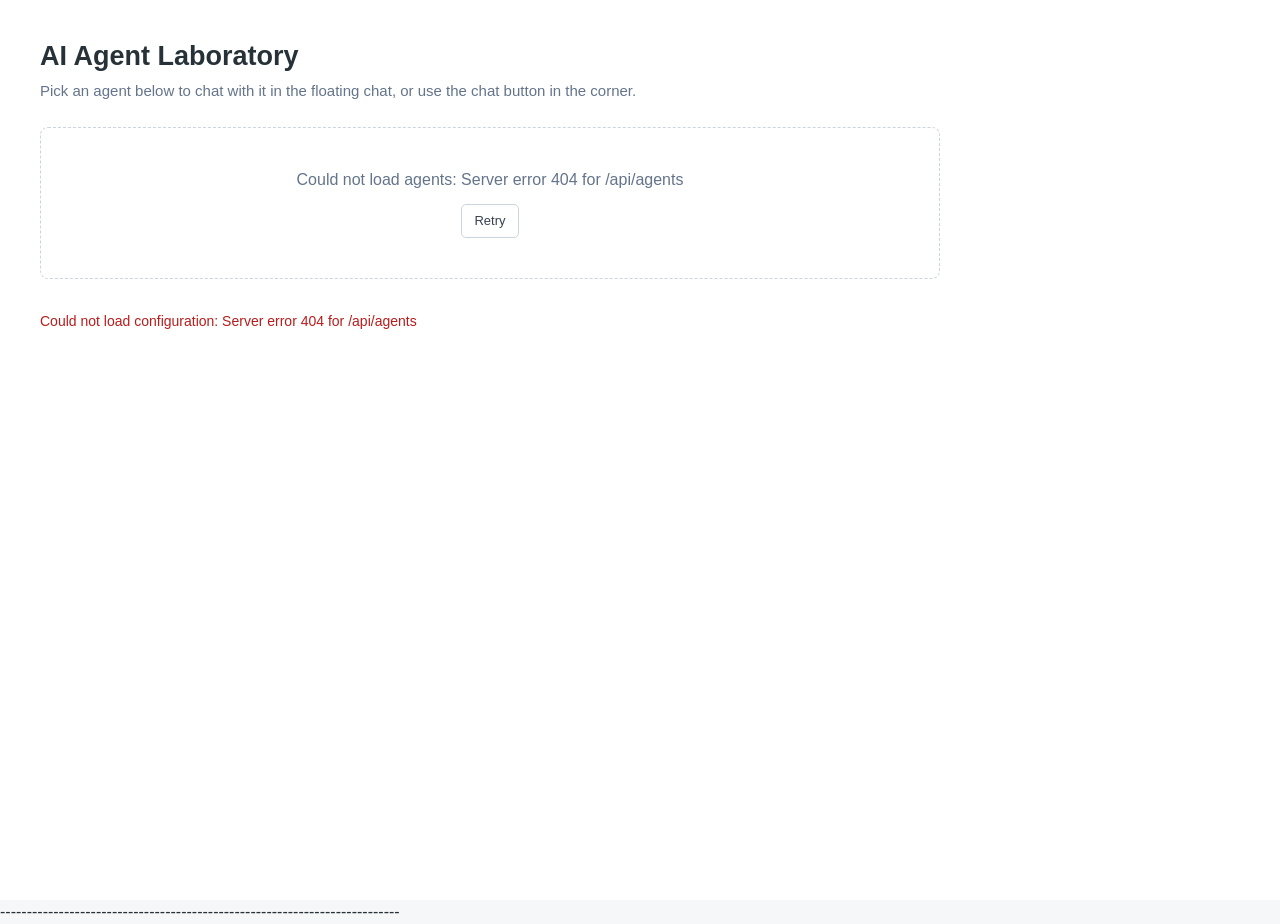
==== static/index.html @ ee567584 "Initial commit" ====
<!DOCTYPE html>
<html lang="en">

<head>
    <meta charset="UTF-8">
    <meta name="viewport" content="width=device-width, initial-scale=1.0">
    <title>AI Agent Lab</title>

    <!-- ONE stylesheet - every style (base/layout/components/readout/
         agent cards + the pop-out chat engine) lives in styles.css.
         The chat window itself is created at runtime by
         js/classes/chat-window.js (SECTION 8 of the stylesheet), so no
         chat markup is needed here. -->
    <link rel="stylesheet" href="/static/css/styles.css">
</head>

<body>

<div class="app-shell">

    <!-- The whole app is one scrolling column. JS fills these areas:
           #agent-cards     -> AI agent cards
           #config-section  -> config panel (defaults + chat save path) -->
    <main class="main">

        <section class="page">

            <header class="page-header" id="page-header">
                <h1>AI Agent Laboratory</h1>
                <p>Pick an agent below to chat with it in the floating chat, or use the chat button in the corner.</p>
            </header>

            <!-- AI Agent cards: filled by js/ui/agents.js -->
            <div class="card-grid" id="agent-cards"></div>
            <div id="agent-status-area"></div>

            <!-- Config: filled by js/ui/config.js -->
            <div id="config-section" style="margin-top:32px"></div>

        </section>

    </main>

</div>


<!-- Entry point. app.js boots: loads agents + settings, renders cards +
     config, and opens a reusable ChatWindow (classes/chat-window.js)
     when an agent is selected. -->
<script type="module" src="/static/js/app.js"></script>

</body>

</html>


---------------------------------------------------------------------------
---- static/css/styles.css ----
/* ================================================================
   STYLES.CSS  -  THE ONE STYLESHEET FOR THE WHOLE APP
   ================================================================
   All previous styles (base.css + layout.css + components.css +
   thread.css + board.css) are merged HERE, sectioned with comment
   banners. Additions for the pop-up chat interface live in
   SECTION 6 (CHAT POPUP).

   CONTENTS:
     SECTION 1  BASE         - design tokens, reset, typography
     SECTION 2  LAYOUT       - app shell, page, agent cards, header
     SECTION 3  COMPONENTS   - buttons, cards, fields, badges, modal
     SECTION 4  READOUT      - markdown bubbles, code, lists (shared)
     SECTION 5  AGENT CARDS  - the AI agent card grid
     SECTION 6  [legacy chat popup - markup removed, kept as reference]
     SECTION 7  CONFIG       - config panel styling
     SECTION 8  CHAT WINDOW  - reusable pop-out chat engine (NEW)
   ================================================================ */


/* ==========================================
   ===  SECTION 1: BASE (tokens, reset, typography)
   ========================================== */

:root {
    /* Colors */
    --color-primary: #075985;        /* main blue (buttons, links) */
    --color-primary-dark: #064e78;   /* hover state for primary */
    --color-sidebar: #064f86;        /* sidebar background */
    --color-background: #f5f7f9;     /* page background */
    --color-surface: #ffffff;        /* cards / panels */
    --color-surface-alt: #fafafa;    /* composer strip */
    --color-text: #263238;           /* headings */
    --color-text-soft: #374151;      /* body text */
    --color-text-muted: #64748b;     /* secondary text */
    --color-text-faint: #9ca3af;     /* timestamps */
    --color-border: #e1e5e8;
    --color-border-strong: #cbd5e1;
    --color-accent: #dbeafe;         /* light blue highlight */
    --color-danger: #b91c1c;         /* delete actions */
    --color-success: #16803c;        /* online dot */

    /* Layout sizes */
    --content-max-width: 850px;

    /* Corner rounding */
    --radius-small: 5px;
    --radius-medium: 8px;

    /* Shadows */
    --shadow-panel: 0 1px 3px rgba(15, 23, 42, 0.08);
    --shadow-modal: 0 10px 40px rgba(15, 23, 42, 0.25);
}

/* RESET */
* {
    box-sizing: border-box;
}

html,
body {
    width: 100%;
    min-height: 100%;
    margin: 0;
    padding: 0;
}

/* TYPOGRAPHY */
body {
    font-family: Arial, Helvetica, sans-serif;
    background: var(--color-background);
    color: var(--color-text);
    font-size: 16px;
    line-height: 1.5;
}

h1,
h2,
h3 {
    line-height: 1.25;
}

a {
    color: var(--color-primary);
}

code {
    padding: 2px 5px;
    border-radius: var(--radius-small);
    background: #eef2f6;
    font-family: Consolas, "Courier New", monospace;
    font-size: 0.9em;
}


/* ==========================================
   ===  SECTION 2: LAYOUT (app shell, page)
   ========================================== */

.app-shell {
    display: flex;
    flex-direction: column;
    width: 100%;
    min-height: 100vh;
}

.main {
    display: flex;
    flex: 1 1 auto;
    flex-direction: column;
    width: 100%;
    min-width: 0;
    min-height: 100vh;
    background: var(--color-surface);
}

.page {
    flex: 1 1 auto;
    padding: clamp(20px, 4vw, 40px);
}

.page-header {
    max-width: 900px;
    margin-bottom: 25px;
}

.page-header h1 {
    margin: 0 0 6px;
    font-size: clamp(21px, 2.4vw, 27px);
}

.page-header p {
    margin: 0;
    color: var(--color-text-muted);
    font-size: 15px;
}

/* Utility */
.hidden {
    display: none !important;
}


/* ==========================================
   ===  SECTION 3: COMPONENTS (buttons, forms, cards, badges)
   ========================================== */

/* BUTTONS */
.btn {
    border: 1px solid transparent;
    border-radius: var(--radius-small);
    padding: 9px 16px;
    font: inherit;
    cursor: pointer;
}

.btn:disabled {
    opacity: 0.5;
    cursor: not-allowed;
}

.btn-primary {
    background: var(--color-primary);
    color: #fff;
}

.btn-primary:hover:not(:disabled) {
    background: var(--color-primary-dark);
}

.btn-secondary {
    border-color: var(--color-border-strong);
    background: var(--color-surface);
    color: var(--color-text-soft);
}

.btn-secondary:hover:not(:disabled) {
    border-color: var(--color-primary);
    color: var(--color-primary);
}

.btn-danger {
    border-color: #f3c1c1;
    background: #fff5f5;
    color: var(--color-danger);
}

.btn-danger:hover:not(:disabled) {
    background: #fde8e8;
}

.btn-small {
    padding: 6px 12px;
    font-size: 13px;
}

/* FORM FIELDS */
.field {
    display: flex;
    flex-direction: column;
    gap: 6px;
    margin-bottom: 16px;
    font-size: 14px;
    color: var(--color-text-soft);
}

.field select,
.field input,
.field textarea {
    width: 100%;
    border: 1px solid var(--color-border-strong);
    border-radius: var(--radius-small);
    padding: 9px 12px;
    font: inherit;
    outline: none;
    background: #fff;
}

.field select:focus,
.field input:focus,
.field textarea:focus {
    border-color: var(--color-primary);
    box-shadow: 0 0 0 2px rgba(7, 89, 133, 0.08);
}

/* CARDS AND PANELS */
.panel {
    max-width: 900px;
    border: 1px solid var(--color-border);
    border-radius: var(--radius-medium);
    background: var(--color-surface);
    box-shadow: var(--shadow-panel);
    padding: 20px;
    margin-bottom: 18px;
}

.card {
    display: flex;
    flex-direction: column;
    gap: 10px;
    border: 1px solid var(--color-border);
    border-radius: var(--radius-medium);
    background: var(--color-surface);
    box-shadow: var(--shadow-panel);
    padding: 18px;
}

.card h3 {
    margin: 0;
    font-size: 17px;
}

.card p {
    margin: 0;
    flex: 1 1 auto;
    color: var(--color-text-muted);
    font-size: 14px;
    line-height: 1.5;
}

/* BADGES */
.badge {
    align-self: flex-start;
    border-radius: 999px;
    padding: 3px 10px;
    background: var(--color-accent);
    color: var(--color-primary);
    font-size: 12px;
    font-weight: 600;
}

/* EMPTY STATES & STATUS MESSAGES */
.empty-state {
    max-width: 900px;
    border: 1px dashed var(--color-border-strong);
    border-radius: var(--radius-medium);
    padding: 40px 25px;
    text-align: center;
    color: var(--color-text-muted);
}

.status-message {
    margin-top: 12px;
    font-size: 14px;
    min-height: 20px;
}

.status-message.ok     { color: var(--color-success); }
.status-message.error  { color: var(--color-danger); }

.section-actions {
    display: flex;
    align-items: center;
    gap: 8px;
    flex-wrap: wrap;
    margin-top: 12px;
}

.section-note {
    margin-left: auto;
    font-size: 13px;
}


/* ==========================================
   ===  SECTION 4: READOUT (markdown bubbles / code / lists)
   ========================================== */
/* Shared rendering classes used inside chat bubbles and anywhere
   message text is displayed. Safe DOM built by ui/markdown.js. */

.readout {
    color: var(--color-text-soft);
    line-height: 1.6;
    overflow-wrap: anywhere;
}

.readout p {
    margin: 0 0 10px;
}

.readout p:last-child {
    margin-bottom: 0;
}

.readout pre {
    margin: 0 0 10px;
    padding: 12px 14px;
    border-radius: 6px;
    background: #0f172a;
    color: #e2e8f0;
    font-family: Consolas, "Courier New", monospace;
    font-size: 13px;
    line-height: 1.5;
    overflow-x: auto;
}

.readout pre code {
    padding: 0;
    background: transparent;
    color: inherit;
    font-size: inherit;
}

.readout code {
    padding: 2px 5px;
    border-radius: 4px;
    background: #eef2f6;
    font-family: Consolas, "Courier New", monospace;
    font-size: 0.9em;
}

.readout ul,
.readout ol {
    margin: 0 0 10px;
    padding-left: 22px;
}


/* ==========================================
   ===  SECTION 5: AGENT CARDS
   ========================================== */

.card-grid {
    display: grid;
    grid-template-columns: repeat(auto-fill, minmax(260px, 1fr));
    gap: 16px;
    max-width: 1000px;
}

.agent-card-action {
    margin-top: auto;
}


/* ==========================================
   ===  SECTION 6: CHAT POPUP (floating chat window)
   ========================================== */

.chat-popup {
    position: fixed;
    right: 24px;
    bottom: 24px;
    z-index: 60;
    display: flex;
    flex-direction: column;
    width: min(420px, calc(100vw - 24px));
    height: min(560px, calc(100vh - 48px));
    border: 1px solid var(--color-border);
    border-radius: 14px;
    background: var(--color-surface);
    box-shadow: var(--shadow-modal);
    overflow: hidden;
}

/* A launching button shown when the popup is closed (bottom-right). */
.chat-launcher {
    position: fixed;
    right: 24px;
    bottom: 24px;
    z-index: 60;
}

/* Header */
.chat-header {
    display: flex;
    flex: 0 0 auto;
    align-items: center;
    gap: 12px;
    padding: 12px 14px;
    border-bottom: 1px solid var(--color-border);
    background: var(--color-surface-alt);
}

.chat-header .avatar {
    flex: 0 0 34px;
    width: 34px;
    height: 34px;
    font-size: 14px;
}

.chat-header-info {
    display: flex;
    flex: 1 1 auto;
    flex-direction: column;
    min-width: 0;
}

.chat-header-info strong {
    overflow: hidden;
    font-size: 15px;
    white-space: nowrap;
    text-overflow: ellipsis;
}

.chat-header-info small {
    color: var(--color-text-muted);
    font-size: 12px;
}

.chat-header-actions {
    display: flex;
    flex: 0 0 auto;
    align-items: center;
    gap: 6px;
}

.chat-header-actions button {
    border: 0;
    border-radius: var(--radius-small);
    padding: 6px 10px;
    background: transparent;
    color: var(--color-text-muted);
    font-size: 12px;
    cursor: pointer;
}

.chat-header-actions button:hover {
    background: #e2e8f0;
    color: var(--color-primary);
}

.chat-header-actions button.danger:hover {
    background: #fde8e8;
    color: var(--color-danger);
}

/* Scrolling bubbles */
.chat-body {
    display: flex;
    flex: 1 1 auto;
    flex-direction: column;
    gap: 14px;
    min-height: 0;
    padding: 16px;
    overflow-y: auto;
    background: var(--color-background);
}

.chat-welcome {
    margin: auto;
    text-align: center;
    color: var(--color-text-muted);
    font-size: 14px;
}

/* One bubble: a row [avatar | content] mirroring the old message layout */
.bubble {
    display: flex;
    align-items: flex-start;
    gap: 10px;
    max-width: 100%;
}

.bubble.user {
    align-self: flex-end;
    padding-left: clamp(0px, 6vw, 40px);
}

.bubble.agent {
    align-self: flex-start;
    padding-left: 4px;
}

.bubble-content {
    flex: 1 1 auto;
    min-width: 0;
}

.bubble-header {
    display: flex;
    flex-wrap: wrap;
    gap: 8px;
    align-items: center;
    margin-bottom: 4px;
}

.bubble-header strong {
    font-size: 13px;
}

.bubble-header span {
    color: var(--color-text-faint);
    font-size: 11px;
}

.bubble-body {
    border-radius: var(--radius-medium);
    padding: 10px 12px;
    background: var(--color-surface);
    box-shadow: var(--shadow-panel);
    font-size: 14px;
}

.bubble.agent .bubble-body {
    border-left: 3px solid var(--color-accent);
    background: var(--color-surface);
}

.bubble.user .bubble-body {
    background: #eaf3fc;
}

/* Avatar */
.avatar {
    display: flex;
    align-items: center;
    justify-content: center;
    border-radius: 50%;
    background: #e5e7eb;
    color: #374151;
    font-weight: 700;
}

.avatar.agent-avatar {
    background: var(--color-primary);
    color: #fff;
}

/* Typing indicator (pulsing dots) */
.typing {
    display: inline-flex;
    align-items: center;
    gap: 5px;
}

.typing span {
    width: 7px;
    height: 7px;
    border-radius: 50%;
    background: var(--color-text-faint);
    animation: typing-pulse 1.2s infinite ease-in-out;
}

.typing span:nth-child(2) { animation-delay: 0.15s; }
.typing span:nth-child(3) { animation-delay: 0.3s; }

@keyframes typing-pulse {
    0%, 60%, 100% { opacity: 0.25; }
    30%           { opacity: 1; }
}

/* Input area */
.chat-input-area {
    display: flex;
    flex: 0 0 auto;
    flex-direction: column;
    gap: 8px;
    padding: 12px 14px;
    border-top: 1px solid var(--color-border);
    background: var(--color-surface-alt);
}

#chat-message-input {
    display: block;
    width: 100%;
    min-height: 60px;
    max-height: 160px;
    resize: vertical;
    border: 1px solid var(--color-border-strong);
    border-radius: var(--radius-small);
    padding: 10px 12px;
    outline: none;
    font: inherit;
    line-height: 1.5;
}

#chat-message-input:focus {
    border-color: var(--color-primary);
    box-shadow: 0 0 0 2px rgba(7, 89, 133, 0.08);
}

.chat-input-row {
    display: flex;
    align-items: center;
    justify-content: space-between;
    gap: 10px;
}

.chat-input-hint {
    color: var(--color-text-faint);
    font-size: 12px;
}

.chat-save-status {
    font-size: 12px;
    min-height: 16px;
}

#chat-send-button:disabled {
    opacity: 0.45;
    cursor: not-allowed;
}


/* ==========================================
   ===  SECTION 7: CONFIG panel
   ========================================== */

.config-note {
    color: var(--color-text-muted);
    font-size: 13px;
    margin-top: 4px;
}


/* ==========================================
   ===  RESPONSIVE (mobile)
   ========================================== */

@media (max-width: 600px) {
    .page {
        padding: 18px 14px;
    }

    .chat-window-launcher {
        right: 12px;
        bottom: 12px;
    }
}


/* ==========================================
   ===  SECTION 8: CHAT WINDOW ENGINE (reusable pop-out chat)
   ========================================== */
/* Styles for js/classes/chat-window.js - the configuration-driven,
   pop-out chat window. Class names are prefixed `cw-` (plus the root
   `.chat-window`) so this component never collides with app styles.
   This replaces the older static chat-popup markup that lived in
   SECTION 6. A launcher button is created by the component, so no
   chat markup is required in the page HTML. */

:root {
    /* CHAT WINDOW ENGINE tokens (map onto the app palette by default) */
    --cw-bg: var(--color-surface);
    --cw-header-bg: var(--color-surface-alt);
    --cw-border: var(--color-border);
    --cw-border-strong: var(--color-border-strong);
    --cw-chat-bg: var(--color-background);
    --cw-panel-bg: var(--color-surface);
    --cw-text-muted: var(--color-text-muted);
    --cw-user-bg: #eaf3fc;
    --cw-accent: var(--color-primary);
    --cw-header-height: 50px;
    --cw-z-index: 9000;
}

.cw-hidden {
    display: none !important;
}

/* ---------- the floating window ---------- */

.chat-window {
    position: fixed;
    right: 24px;
    bottom: 24px;
    z-index: var(--cw-z-index);
    display: flex;
    flex-direction: column;
    width: 780px;
    max-width: calc(100vw - 16px);
    height: 560px;
    max-height: calc(100vh - 16px);
    min-width: 360px;
    min-height: 460px;
    border: 1px solid var(--cw-border);
    border-radius: 14px;
    background: var(--cw-bg);
    box-shadow: var(--shadow-modal);
    overflow: hidden;
    font: inherit;
}

.chat-window.cw-dragging {
    cursor: grabbing;
    user-select: none;
}

/* ---------- header (also the drag handle) ---------- */

.cw-window-header {
    display: flex;
    flex: 0 0 auto;
    align-items: center;
    gap: 12px;
    height: var(--cw-header-height);
    padding: 8px 10px;
    border-bottom: 1px solid var(--cw-border);
    background: var(--cw-header-bg);
    cursor: grab;
    user-select: none;
    touch-action: none;
}

.chat-window.cw-dragging .cw-window-header {
    cursor: grabbing;
}

.cw-window-avatar {
    display: flex;
    flex: 0 0 32px;
    align-items: center;
    justify-content: center;
    width: 32px;
    height: 32px;
    border-radius: 50%;
    background: var(--color-primary);
    color: #fff;
    font-size: 13px;
    font-weight: 700;
    overflow: hidden;
}

.cw-window-info {
    display: flex;
    flex: 1 1 auto;
    flex-direction: column;
    min-width: 0;
}

.cw-window-info strong {
    overflow: hidden;
    font-size: 15px;
    white-space: nowrap;
    text-overflow: ellipsis;
}

.cw-window-info small {
    overflow: hidden;
    color: var(--color-text-muted);
    font-size: 12px;
    white-space: nowrap;
    text-overflow: ellipsis;
}

.cw-window-actions {
    display: flex;
    flex: 0 0 auto;
    align-items: center;
    gap: 4px;
}

.cw-icon-btn {
    display: inline-flex;
    align-items: center;
    justify-content: center;
    width: 28px;
    height: 28px;
    padding: 0;
    border: 0;
    border-radius: var(--radius-small);
    background: transparent;
    color: var(--color-text-muted);
    cursor: pointer;
}

.cw-icon-btn:hover {
    background: #e2e8f0;
    color: var(--color-primary);
}

.cw-icon-btn.cw-close:hover {
    background: #fde8e8;
    color: var(--color-danger);
}

/* ---------- body: chat area + right panel ---------- */

.cw-window-body {
    display: flex;
    flex: 1 1 auto;
    min-height: 0;
}

.cw-chat-area {
    display: flex;
    flex: 1 1 auto;
    flex-direction: column;
    min-width: 0;
}

.cw-message-body {
    display: flex;
    flex: 1 1 auto;
    flex-direction: column;
    gap: 14px;
    min-height: 0;
    padding: 16px;
    overflow-y: auto;
    background: var(--cw-chat-bg);
}

/* ---------- bubbles ---------- */

.cw-bubble {
    display: flex;
    align-items: flex-start;
    gap: 10px;
    max-width: 100%;
}

.cw-bubble.cw-user {
    align-self: flex-end;
    padding-left: clamp(0px, 6vw, 40px);
}

.cw-bubble.cw-assistant,
.cw-bubble.cw-agent {
    align-self: flex-start;
    padding-left: 4px;
}

.cw-bubble-content {
    flex: 1 1 auto;
    min-width: 0;
}

.cw-bubble-header {
    display: flex;
    flex-wrap: wrap;
    gap: 8px;
    align-items: center;
    margin-bottom: 4px;
}

.cw-bubble-header strong {
    font-size: 13px;
}

.cw-bubble-header span {
    color: var(--color-text-faint);
    font-size: 11px;
}

.cw-bubble-body {
    border-radius: var(--radius-medium);
    padding: 10px 12px;
    background: var(--color-surface);
    box-shadow: var(--shadow-panel);
    font-size: 14px;
}

.cw-bubble.cw-user .cw-bubble-body {
    background: var(--cw-user-bg);
}

.cw-bubble.cw-agent .cw-bubble-body {
    border-left: 3px solid var(--cw-accent);
}

.cw-bubble.cw-system {
    align-self: center;
    max-width: 80%;
}

.cw-bubble.cw-system .cw-bubble-header {
    display: none;
}

.cw-bubble.cw-system .cw-bubble-body {
    padding: 6px 12px;
    border: 1px dashed var(--cw-border-strong);
    background: transparent;
    box-shadow: none;
    color: var(--color-text-muted);
    font-size: 13px;
    font-style: italic;
    text-align: center;
}

.cw-bubble-avatar {
    display: flex;
    align-items: center;
    justify-content: center;
    flex: 0 0 30px;
    width: 30px;
    height: 30px;
    border-radius: 50%;
    background: #e5e7eb;
    color: #374151;
    font-size: 12px;
    font-weight: 700;
}

.cw-bubble-avatar.cw-agent-avatar {
    background: var(--color-primary);
    color: #fff;
}

/* ---------- welcome / typing ---------- */

.cw-welcome {
    margin: auto;
    max-width: 320px;
    text-align: center;
    color: var(--color-text-muted);
    font-size: 14px;
}

.cw-welcome h3 {
    margin: 0 0 6px;
    color: var(--color-text);
    font-size: 17px;
}

.cw-welcome p {
    margin: 0;
}

.cw-typing {
    display: inline-flex;
    align-items: center;
    gap: 5px;
}

.cw-typing span {
    width: 7px;
    height: 7px;
    border-radius: 50%;
    background: var(--color-text-faint);
    animation: cw-typing-pulse 1.2s infinite ease-in-out;
}

.cw-typing span:nth-child(2) { animation-delay: 0.15s; }
.cw-typing span:nth-child(3) { animation-delay: 0.3s; }

@keyframes cw-typing-pulse {
    0%, 60%, 100% { opacity: 0.25; }
    30%           { opacity: 1; }
}

/* ---------- right panel ---------- */

.cw-panel {
    position: relative;
    flex: 0 0 auto;
    display: flex;
    flex-direction: column;
    width: 300px;
    border-left: 1px solid var(--cw-border);
    background: var(--cw-panel-bg);
}

.cw-panel.cw-panel-hidden {
    display: none;
}

.cw-panel-sections {
    flex: 1 1 auto;
    padding: 14px 16px 20px;
    overflow-y: auto;
}

.cw-panel-drag {
    position: absolute;
    top: 0;
    bottom: 0;
    left: -4px;
    width: 8px;
    z-index: 2;
    cursor: col-resize;
    touch-action: none;
}

.cw-panel-drag:hover {
    background: rgba(7, 89, 133, 0.15);
}

.cw-panel-section {
    margin-bottom: 14px;
}

.cw-panel-section-head {
    display: flex;
    align-items: center;
    gap: 8px;
    padding: 6px 0;
    border-bottom: 1px solid var(--cw-border);
    font-size: 12px;
    font-weight: 700;
    letter-spacing: 0.4px;
    text-transform: uppercase;
    color: var(--color-text-muted);
}

.cw-panel-section-toggle {
    display: flex;
    align-items: center;
    gap: 6px;
    width: 100%;
    padding: 0;
    border: 0;
    background: transparent;
    font: inherit;
    text-align: left;
    cursor: pointer;
    color: inherit;
}

.cw-panel-section-toggle svg {
    flex: 0 0 auto;
    margin-left: auto;
    color: var(--color-text-faint);
    transition: transform 0.15s ease;
}

.cw-panel-section.cw-collapsed .cw-panel-section-toggle svg {
    transform: rotate(-90deg);
}

.cw-panel-section-body {
    padding-top: 8px;
}

.cw-panel-section.cw-collapsed .cw-panel-section-body {
    display: none;
}

/* panel fields */

.cw-field {
    display: flex;
    flex-direction: column;
    gap: 4px;
    margin-bottom: 10px;
    font-size: 13px;
    color: var(--color-text-soft);
}

.cw-field-label {
    font-size: 12px;
    color: var(--color-text-muted);
}

.cw-field-value {
    padding: 6px 8px;
    border: 1px solid var(--cw-border);
    border-radius: var(--radius-small);
    background: var(--color-surface-alt);
    font-size: 13px;
    color: var(--color-text-soft);
}

.cw-field input[type="text"],
.cw-field select {
    width: 100%;
    padding: 7px 10px;
    border: 1px solid var(--cw-border-strong);
    border-radius: var(--radius-small);
    background: #fff;
    font: inherit;
    font-size: 13px;
    outline: none;
}

.cw-field input:focus,
.cw-field select:focus {
    border-color: var(--color-primary);
    box-shadow: 0 0 0 2px rgba(7, 89, 133, 0.08);
}

.cw-field.cw-field-toggle {
    flex-direction: row;
    align-items: center;
    justify-content: space-between;
    gap: 12px;
}

.cw-switch {
    position: relative;
    flex: 0 0 auto;
    width: 38px;
    height: 22px;
}

.cw-switch input {
    position: absolute;
    width: 100%;
    height: 100%;
    margin: 0;
    opacity: 0;
    cursor: pointer;
}

.cw-switch-track {
    position: absolute;
    inset: 0;
    border-radius: 999px;
    background: #cbd5e1;
    transition: background 0.15s ease;
    pointer-events: none;
}

.cw-switch-track::after {
    content: "";
    position: absolute;
    top: 3px;
    left: 3px;
    width: 16px;
    height: 16px;
    border-radius: 50%;
    background: #fff;
    box-shadow: 0 1px 2px rgba(0, 0, 0, 0.25);
    transition: transform 0.15s ease;
}

.cw-switch input:checked + .cw-switch-track {
    background: var(--color-primary);
}

.cw-switch input:checked + .cw-switch-track::after {
    transform: translateX(16px);
}

.cw-divider {
    margin: 12px 0;
    border: 0;
    border-top: 1px solid var(--cw-border);
}

.cw-panel-button {
    display: inline-flex;
    align-items: center;
    justify-content: center;
    width: 100%;
    margin-bottom: 8px;
    padding: 8px 12px;
    border: 1px solid var(--cw-border-strong);
    border-radius: var(--radius-small);
    background: var(--color-surface);
    color: var(--color-text-soft);
    font-size: 13px;
    font-weight: 600;
    cursor: pointer;
}

.cw-panel-button:hover:not(:disabled) {
    border-color: var(--color-primary);
    color: var(--color-primary);
}

.cw-panel-button:disabled {
    opacity: 0.5;
    cursor: not-allowed;
}

/* ---------- composer ---------- */

.cw-composer {
    display: flex;
    flex: 0 0 auto;
    flex-direction: column;
    gap: 8px;
    padding: 12px 14px;
    border-top: 1px solid var(--cw-border);
    background: var(--color-surface-alt);
}

.cw-save-status {
    min-height: 16px;
    font-size: 12px;
}

.cw-save-status.ok { color: var(--color-success); }
.cw-save-status.error { color: var(--color-danger); }

.cw-input {
    display: block;
    width: 100%;
    min-height: 40px;
    max-height: 160px;
    padding: 9px 12px;
    border: 1px solid var(--cw-border-strong);
    border-radius: var(--radius-small);
    background: #fff;
    resize: none;
    overflow-y: auto;
    outline: none;
    font: inherit;
    line-height: 1.5;
}

.cw-input:focus {
    border-color: var(--color-primary);
    box-shadow: 0 0 0 2px rgba(7, 89, 133, 0.08);
}

.cw-input:disabled {
    opacity: 0.6;
}

.cw-composer-row {
    display: flex;
    align-items: center;
    justify-content: space-between;
    gap: 10px;
}

.cw-input-hint {
    color: var(--color-text-faint);
    font-size: 12px;
}

/* ---------- launcher + resize handles ---------- */

.chat-window-launcher {
    position: fixed;
    right: 24px;
    bottom: 24px;
    z-index: var(--cw-z-index);
    box-shadow: var(--shadow-modal);
}

.cw-resize {
    position: absolute;
    z-index: 3;
}

.cw-resize-n { top: -3px; left: 8px; right: 8px; height: 8px; cursor: n-resize; }
.cw-resize-s { bottom: -3px; left: 8px; right: 8px; height: 8px; cursor: s-resize; }
.cw-resize-e { top: 8px; right: -3px; bottom: 8px; width: 8px; cursor: e-resize; }
.cw-resize-w { top: 8px; left: -3px; bottom: 8px; width: 8px; cursor: w-resize; }
.cw-resize-ne { top: -3px; right: -3px; width: 12px; height: 12px; cursor: ne-resize; }
.cw-resize-nw { top: -3px; left: -3px; width: 12px; height: 12px; cursor: nw-resize; }
.cw-resize-se { right: -3px; bottom: -3px; width: 12px; height: 12px; cursor: se-resize; }
.cw-resize-sw { left: -3px; bottom: -3px; width: 12px; height: 12px; cursor: sw-resize; }

/* ---------- flyout widget (persistent corner chat) ---------- */

/* The widget root is always anchored bottom-right. In its collapsed
   (resting) state it only shows the corner launcher button; in the
   expanded state the full chat panel "flies out" upward from it. */
.chat-window.cw-widget {
    position: fixed;
    right: 24px;
    bottom: 24px;
    left: auto;
    top: auto;
    z-index: var(--cw-z-index);
    display: flex;
    flex-direction: column;
    width: 380px;
    height: 560px;
    max-width: calc(100vw - 24px);
    max-height: calc(100vh - 24px);
    min-width: 300px;
    min-height: 380px;
    border: 1px solid var(--cw-border);
    border-radius: 16px;
    background: var(--cw-bg);
    box-shadow: var(--shadow-modal);
    overflow: hidden;
    transform-origin: bottom right;
    transition: transform 0.25s ease, opacity 0.22s ease;
}

/* Collapsed = just the round launcher bubble. Hide the inner panel. */
.chat-window.cw-widget.cw-collapsed {
    width: 60px;
    height: 60px;
    min-width: 0;
    min-height: 0;
    border-radius: 50%;
    transform: translateY(12px);
    opacity: 0.94;
    cursor: pointer;
}

.chat-window.cw-widget.cw-collapsed .cw-window-header,
.chat-window.cw-widget.cw-collapsed .cw-window-body,
.chat-window.cw-widget.cw-collapsed .cw-composer {
    display: none;
}

.chat-window.cw-widget.cw-collapsed:hover {
    transform: translateY(8px);
    opacity: 1;
}

/* Expanded = full chat panel flies out. */
.chat-window.cw-widget.cw-expanded {
    transform: translateY(0);
    opacity: 1;
    cursor: default;
}

/* The persistent corner button (shown only while collapsed). */
.cw-widget-launcher {
    position: absolute;
    inset: 0;
    display: flex;
    align-items: center;
    justify-content: center;
    width: 100%;
    height: 100%;
    border: 0;
    border-radius: 50%;
    background: linear-gradient(135deg, var(--color-primary), var(--color-primary-dark));
    color: #fff;
    cursor: pointer;
    box-shadow: var(--shadow-modal);
}

.cw-widget-launcher:hover {
    filter: brightness(1.08);
}

/* When expanded, hide the header-drag cursor (widget is not draggable)
   and hide the collapsed launcher. */
.chat-window.cw-widget.cw-expanded .cw-widget-launcher {
    display: none;
}

.chat-window.cw-widget .cw-window-header {
    cursor: default;
}

/* Agent switcher dropdown in the flyout header. */
.cw-agent-select {
    flex: 0 1 auto;
    max-width: 140px;
    padding: 5px 8px;
    border: 1px solid var(--cw-border-strong);
    border-radius: var(--radius-small);
    background: #fff;
    font: inherit;
    font-size: 12px;
    outline: none;
}

.cw-agent-select:focus {
    border-color: var(--color-primary);
    box-shadow: 0 0 0 2px rgba(7, 89, 133, 0.08);
}

/* ---------- minimized state ---------- */

.chat-window.cw-minimized .cw-window-body,
.chat-window.cw-minimized .cw-composer {
    display: none;
}

/* ---------- small screens ---------- */

@media (max-width: 600px) {
    .chat-window {
        right: 8px !important;
        bottom: 8px !important;
        left: 8px !important;
        top: 8px !important;
        width: auto !important;
        height: auto !important;
        min-width: 0 !important;
        min-height: 0 !important;
        max-width: none !important;
        max-height: none !important;
    }

    .chat-window.cw-widget.cw-collapsed {
        left: auto !important;
        top: auto !important;
        right: 14px !important;
        bottom: 14px !important;
        width: 60px !important;
        height: 60px !important;
        min-width: 0 !important;
        min-height: 0 !important;
        max-width: none !important;
        max-height: none !important;
    }

    .chat-window.cw-widget.cw-expanded {
        left: 8px !important;
        top: 8px !important;
        right: 8px !important;
        bottom: 8px !important;
        width: auto !important;
        height: auto !important;
    }
}


---------------------------------------------------------------------------
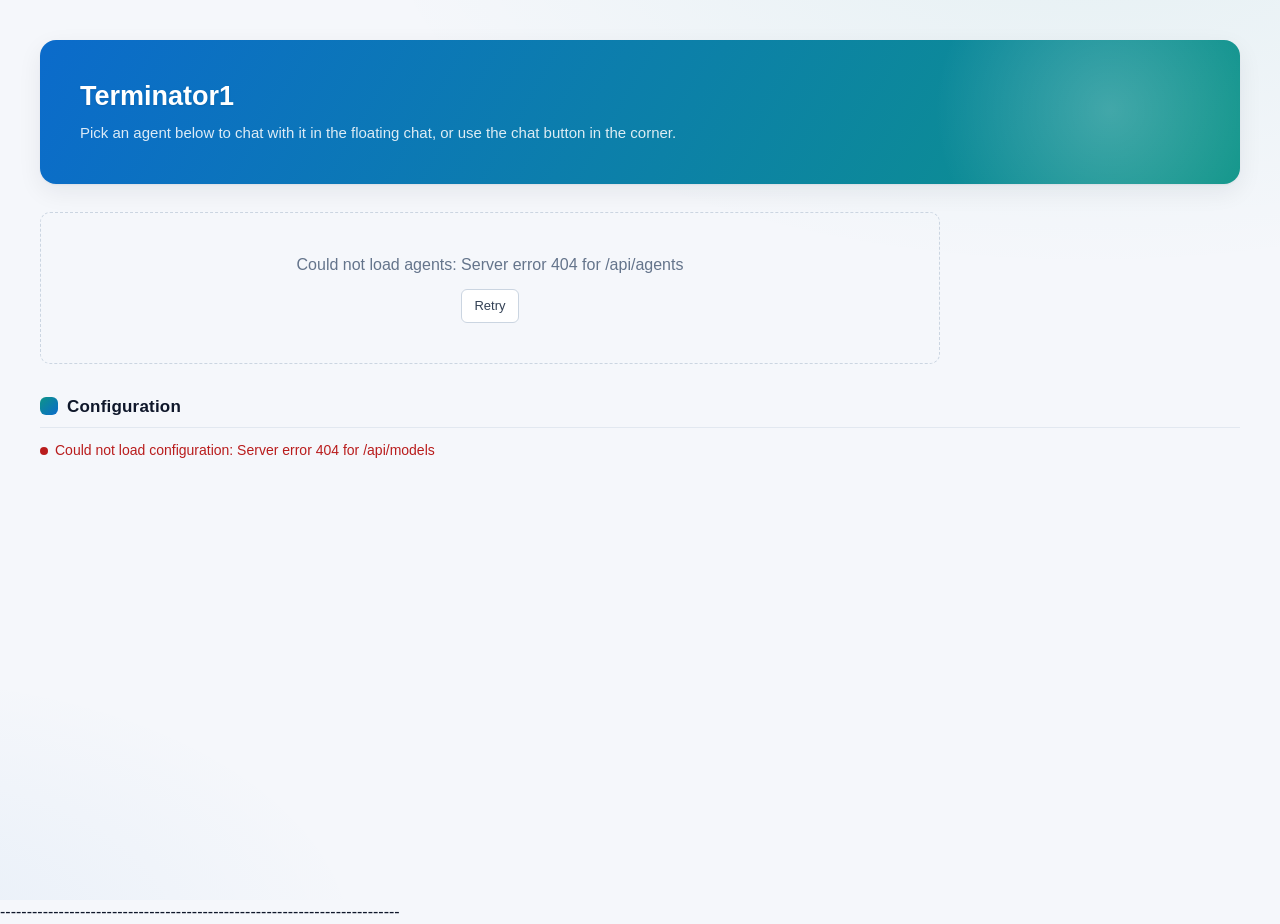
==== commit 3cc0cf73: "Add tests-in-chat, appearance settings, dark theme facelift, Terminator1 rebrand - chat.html: run ag" ====
--- a/static/index.html
+++ b/static/index.html
@@ -5,7 +5,21 @@
 <head>
     <meta charset="UTF-8">
     <meta name="viewport" content="width=device-width, initial-scale=1.0">
-    <title>AI Agent Lab</title>
+    <title>Terminator1</title>
+
+    <!-- Apply the stored theme (dark/light) before first paint so dark-mode
+         users never see a light flash. This is a fast-path cache only - the
+         real appearance settings are applied by app.js after /api/settings
+         round-trips, and saved values update this cache on every save. -->
+    <script>
+        (function () {
+            var s = "system";
+            try { s = localStorage.getItem("appearance-theme") || "system"; } catch (e) {}
+            var dark = window.matchMedia("(prefers-color-scheme: dark)").matches;
+            document.documentElement.dataset.theme =
+                s === "dark" || s === "light" ? s : (dark ? "dark" : "light");
+        })();
+    </script>
 
     <!-- ONE stylesheet - every style (base/layout/components/readout/
          agent cards + the pop-out chat engine) lives in styles.css.
@@ -27,7 +41,7 @@
         <section class="page">
 
             <header class="page-header" id="page-header">
-                <h1>AI Agent Laboratory</h1>
+                <h1>Terminator1</h1>
                 <p>Pick an agent below to chat with it in the floating chat, or use the chat button in the corner.</p>
             </header>
 
--- a/static/css/styles.css
+++ b/static/css/styles.css
@@ -25,32 +25,112 @@
 
 :root {
     /* Colors */
-    --color-primary: #075985;        /* main blue (buttons, links) */
-    --color-primary-dark: #064e78;   /* hover state for primary */
-    --color-sidebar: #064f86;        /* sidebar background */
-    --color-background: #f5f7f9;     /* page background */
+    --color-primary: #0b6bcb;        /* main blue (buttons, links) */
+    --color-primary-dark: #0a5cb3;   /* hover state for primary */
+    --color-primary-soft: #e7f1fb;   /* soft blue chip background */
+    --color-sidebar: #064f86;        /* sidebar/legacy header background */
+    --color-background: #f5f7fb;     /* page background */
     --color-surface: #ffffff;        /* cards / panels */
-    --color-surface-alt: #fafafa;    /* composer strip */
-    --color-text: #263238;           /* headings */
-    --color-text-soft: #374151;      /* body text */
+    --color-surface-alt: #f3f6fa;    /* composer strip / subtle fills */
+    --color-surface-hover: #eef2f8;  /* hover fills */
+    --color-text: #0f172a;           /* headings */
+    --color-text-soft: #334155;      /* body text */
     --color-text-muted: #64748b;     /* secondary text */
-    --color-text-faint: #9ca3af;     /* timestamps */
-    --color-border: #e1e5e8;
+    --color-text-faint: #94a3b8;     /* timestamps */
+    --color-border: #e2e8f0;
     --color-border-strong: #cbd5e1;
-    --color-accent: #dbeafe;         /* light blue highlight */
+    --color-accent: #0d9488;         /* branded green/teal accent */
+    --color-accent-strong: #0f766e;  /* accent on soft fills / text */
+    --color-accent-soft: #d9f2ef;    /* teal-tinted fill / chips */
     --color-danger: #b91c1c;         /* delete actions */
-    --color-success: #16803c;        /* online dot */
+    --color-danger-soft: #fdecec;    /* danger button fill */
+    --color-success: #16803c;        /* online dot / saved */
+    --color-warning: #b45309;
+    --color-focus-ring: rgba(13, 148, 136, 0.18);   /* teal glow on focus */
+
+    /* Component colors (theme-aware, used to replace hardcoded hex) */
+    --color-user-bubble-bg: #e7f6f3;
+    --color-user-bubble-border: #c9eae4;
+    --color-code-bg: #f1f5f9;
+    --color-pre-bg: #0f172a;
+    --color-pre-text: #e2e8f0;
+    --color-input-bg: #ffffff;
+    --color-avatar: #e5e7eb;
+    --color-avatar-text: #374151;
+    --color-online: #2dd4a7;
+    --color-header-grad-a: #0b6bcb;  /* blue end of the header/brand gradient */
+    --color-header-grad-b: #0d9488;  /* teal end of the header/brand gradient */
 
     /* Layout sizes */
     --content-max-width: 850px;
 
+    /* Appearance - overridable from the Configuration > Appearance section */
+    --app-font-family: Arial, Helvetica, sans-serif;
+    --app-font-size: 16px;
+
     /* Corner rounding */
-    --radius-small: 5px;
-    --radius-medium: 8px;
-
-    /* Shadows */
-    --shadow-panel: 0 1px 3px rgba(15, 23, 42, 0.08);
-    --shadow-modal: 0 10px 40px rgba(15, 23, 42, 0.25);
+    --radius-small: 6px;
+    --radius-medium: 10px;
+    --radius-large: 16px;
+    --radius-pill: 999px;
+
+    /* Shadows (soft layered) */
+    --shadow-soft: 0 1px 2px rgba(16, 24, 40, 0.04), 0 1px 3px rgba(16, 24, 40, 0.06);
+    --shadow-panel: 0 1px 2px rgba(16, 24, 40, 0.05), 0 4px 12px rgba(16, 24, 40, 0.05);
+    --shadow-card: 0 1px 2px rgba(16, 24, 40, 0.05), 0 8px 24px rgba(16, 24, 40, 0.07);
+    --shadow-pop: 0 12px 32px rgba(16, 24, 40, 0.12);
+    --shadow-modal: 0 24px 60px rgba(16, 24, 40, 0.18);
+}
+
+/* DARK THEME - applied when <html data-theme="dark"> (Appearance settings
+   or system preference). Every component above reads these tokens. */
+[data-theme="dark"] {
+    --color-primary: #3b82f6;
+    --color-primary-dark: #2f6fe0;
+    --color-primary-soft: rgba(59, 130, 246, 0.14);
+    --color-sidebar: #0d1117;
+    --color-background: #0d1117;
+    --color-surface: #151c25;
+    --color-surface-alt: #1a222d;
+    --color-surface-hover: #202a37;
+    --color-text: #e6edf3;
+    --color-text-soft: #c3cdd8;
+    --color-text-muted: #8b98a9;
+    --color-text-faint: #5b6b7d;
+    --color-border: #242e3b;
+    --color-border-strong: #33404f;
+    --color-accent: #2dd4bf;
+    --color-accent-strong: #5eead4;
+    --color-accent-soft: rgba(45, 212, 191, 0.14);
+    --color-danger: #f87171;
+    --color-danger-soft: rgba(248, 113, 113, 0.12);
+    --color-success: #34d399;
+    --color-warning: #fbbf24;
+    --color-focus-ring: rgba(45, 212, 191, 0.25);
+    --color-user-bubble-bg: #0f2f2b;
+    --color-user-bubble-border: #1d4942;
+    --color-code-bg: #1e293b;
+    --color-pre-bg: #0b1220;
+    --color-input-bg: #0f151e;
+    --color-avatar: #27303c;
+    --color-avatar-text: #c3cdd8;
+    --color-header-grad-a: #1d4ed8;  /* brighter blue on dark */
+    --color-header-grad-b: #0f766e;  /* deeper teal on dark */
+}
+
+/* Themed scrollbars (both themes) */
+::-webkit-scrollbar { width: 10px; height: 10px; }
+::-webkit-scrollbar-track { background: transparent; }
+::-webkit-scrollbar-thumb {
+    background: var(--color-border-strong);
+    border-radius: 6px;
+    border: 2px solid transparent;
+    background-clip: content-box;
+}
+::-webkit-scrollbar-thumb:hover {
+    background: var(--color-text-faint);
+    border: 2px solid transparent;
+    background-clip: content-box;
 }
 
 /* RESET */
@@ -66,12 +146,18 @@
     padding: 0;
 }
 
+html {
+    /* rem-based typography scales from here (-0 = stored Appearance size) */
+    font-size: var(--app-font-size, 16px);
+}
+
 /* TYPOGRAPHY */
 body {
-    font-family: Arial, Helvetica, sans-serif;
+    font: inherit;
+    font-family: var(--app-font-family, Arial, Helvetica, sans-serif);
     background: var(--color-background);
     color: var(--color-text);
-    font-size: 16px;
+    font-size: 1rem;
     line-height: 1.5;
 }
 
@@ -88,7 +174,7 @@
 code {
     padding: 2px 5px;
     border-radius: var(--radius-small);
-    background: #eef2f6;
+    background: var(--color-code-bg);
     font-family: Consolas, "Courier New", monospace;
     font-size: 0.9em;
 }
@@ -112,7 +198,10 @@
     width: 100%;
     min-width: 0;
     min-height: 100vh;
-    background: var(--color-surface);
+    background:
+        radial-gradient(1200px 600px at 85% -10%, rgba(13, 148, 136, 0.07), transparent 60%),
+        radial-gradient(900px 500px at -10% 105%, rgba(11, 107, 203, 0.06), transparent 55%),
+        var(--color-background);
 }
 
 .page {
@@ -121,19 +210,42 @@
 }
 
 .page-header {
-    max-width: 900px;
-    margin-bottom: 25px;
+    position: relative;
+    overflow: hidden;
+    max-width: none;
+    margin: 0 0 28px;
+    padding: clamp(26px, 4vw, 40px);
+    border-radius: var(--radius-large);
+    background: linear-gradient(120deg, var(--color-header-grad-a), var(--color-header-grad-b));
+    color: #fff;
+    box-shadow: var(--shadow-card);
+}
+
+.page-header::before {
+    content: "";
+    position: absolute;
+    top: -120px;
+    right: -60px;
+    width: 380px;
+    height: 380px;
+    border-radius: 50%;
+    background: radial-gradient(circle, rgba(255, 255, 255, 0.22), transparent 65%);
+    pointer-events: none;
 }
 
 .page-header h1 {
-    margin: 0 0 6px;
+    position: relative;
+    margin: 0 0 8px;
     font-size: clamp(21px, 2.4vw, 27px);
+    color: #fff;
+    text-shadow: 0 1px 2px rgba(0, 0, 0, 0.12);
 }
 
 .page-header p {
+    position: relative;
     margin: 0;
-    color: var(--color-text-muted);
-    font-size: 15px;
+    color: rgba(255, 255, 255, 0.86);
+    font-size: 0.9375rem;
 }
 
 /* Utility */
@@ -153,6 +265,7 @@
     padding: 9px 16px;
     font: inherit;
     cursor: pointer;
+    transition: .15s ease;
 }
 
 .btn:disabled {
@@ -161,12 +274,15 @@
 }
 
 .btn-primary {
-    background: var(--color-primary);
+    background: linear-gradient(135deg, var(--color-header-grad-a), var(--color-header-grad-b));
     color: #fff;
+    box-shadow: 0 2px 8px rgba(11, 107, 203, 0.25);
 }
 
 .btn-primary:hover:not(:disabled) {
-    background: var(--color-primary-dark);
+    filter: brightness(1.06);
+    box-shadow: 0 4px 14px rgba(11, 107, 203, 0.32);
+    transform: translateY(-1px);
 }
 
 .btn-secondary {
@@ -176,23 +292,26 @@
 }
 
 .btn-secondary:hover:not(:disabled) {
-    border-color: var(--color-primary);
-    color: var(--color-primary);
+    border-color: var(--color-accent);
+    color: var(--color-accent-strong);
 }
 
 .btn-danger {
-    border-color: #f3c1c1;
-    background: #fff5f5;
+    border-color: transparent;
+    background: var(--color-danger-soft);
     color: var(--color-danger);
 }
 
 .btn-danger:hover:not(:disabled) {
-    background: #fde8e8;
+    background: var(--color-danger-soft);
+    border-color: var(--color-danger);
+    color: var(--color-danger);
+    filter: brightness(0.98);
 }
 
 .btn-small {
     padding: 6px 12px;
-    font-size: 13px;
+    font-size: 0.8125rem;
 }
 
 /* FORM FIELDS */
@@ -201,7 +320,7 @@
     flex-direction: column;
     gap: 6px;
     margin-bottom: 16px;
-    font-size: 14px;
+    font-size: 0.875rem;
     color: var(--color-text-soft);
 }
 
@@ -214,14 +333,73 @@
     padding: 9px 12px;
     font: inherit;
     outline: none;
-    background: #fff;
+    background: var(--color-input-bg);
+    color: var(--color-text-soft);
+}
+
+.field select option {
+    color: var(--color-text-soft);
+    background: var(--color-surface);
 }
 
 .field select:focus,
 .field input:focus,
 .field textarea:focus {
-    border-color: var(--color-primary);
-    box-shadow: 0 0 0 2px rgba(7, 89, 133, 0.08);
+    border-color: var(--color-accent);
+    box-shadow: 0 0 0 3px var(--color-focus-ring);
+}
+
+/* Toggle switch row (used by the "Disable chat versioning" setting). */
+.field-toggle {
+    flex-direction: row;
+    align-items: center;
+    justify-content: space-between;
+    gap: 12px;
+}
+
+.field-toggle input {
+    position: absolute;
+    width: 38px;
+    height: 22px;
+    opacity: 0;
+    cursor: pointer;
+}
+
+.field-toggle .field-switch {
+    position: relative;
+    flex: 0 0 auto;
+    width: 38px;
+    height: 22px;
+}
+
+.field-toggle .field-switch::before {
+    content: "";
+    position: absolute;
+    inset: 0;
+    border-radius: 999px;
+    background: #cbd5e1;
+    transition: background .15s ease;
+}
+
+.field-toggle .field-switch::after {
+    content: "";
+    position: absolute;
+    top: 3px;
+    left: 3px;
+    width: 16px;
+    height: 16px;
+    border-radius: 50%;
+    background: #fff;
+    box-shadow: 0 1px 2px rgba(0, 0, 0, .25);
+    transition: transform .15s ease;
+}
+
+.field-toggle input:checked + .field-switch::before {
+    background: var(--color-accent);
+}
+
+.field-toggle input:checked + .field-switch::after {
+    transform: translateX(16px);
 }
 
 /* CARDS AND PANELS */
@@ -236,36 +414,77 @@
 }
 
 .card {
+    position: relative;
     display: flex;
     flex-direction: column;
     gap: 10px;
     border: 1px solid var(--color-border);
     border-radius: var(--radius-medium);
     background: var(--color-surface);
-    box-shadow: var(--shadow-panel);
+    box-shadow: var(--shadow-card);
     padding: 18px;
+    transition: transform .18s ease, box-shadow .18s ease, border-color .18s ease;
+}
+
+/* Monogram avatar chip dropped in at the top of each agent card. */
+.card-avatar {
+    display: flex;
+    align-items: center;
+    justify-content: center;
+    width: 44px;
+    height: 44px;
+    flex: 0 0 44px;
+    border-radius: 12px;
+    background: linear-gradient(135deg, var(--color-accent), var(--color-primary));
+    color: #fff;
+    font-weight: 700;
+    font-size: 1rem;
+    box-shadow: var(--shadow-soft);
+}
+
+.card::after {
+    content: "";
+    position: absolute;
+    top: 0;
+    left: 12%;
+    right: 12%;
+    height: 3px;
+    border-radius: 0 0 6px 6px;
+    background: linear-gradient(90deg, transparent, var(--color-accent), transparent);
+    opacity: 0;
+    transition: opacity .18s ease;
+}
+
+.card:hover {
+    transform: translateY(-3px);
+    box-shadow: var(--shadow-pop);
+    border-color: var(--color-border-strong);
+}
+
+.card:hover::after {
+    opacity: 1;
 }
 
 .card h3 {
     margin: 0;
-    font-size: 17px;
+    font-size: 1.0625rem;
 }
 
 .card p {
     margin: 0;
     flex: 1 1 auto;
     color: var(--color-text-muted);
-    font-size: 14px;
+    font-size: 0.875rem;
     line-height: 1.5;
 }
 
 /* BADGES */
 .badge {
     align-self: flex-start;
-    border-radius: 999px;
+    border-radius: var(--radius-pill);
     padding: 3px 10px;
-    background: var(--color-accent);
-    color: var(--color-primary);
+    background: var(--color-accent-soft);
+    color: var(--color-accent-strong);
     font-size: 12px;
     font-weight: 600;
 }
@@ -281,9 +500,21 @@
 }
 
 .status-message {
+    display: flex;
+    align-items: center;
+    gap: 7px;
     margin-top: 12px;
-    font-size: 14px;
+    font-size: 0.875rem;
     min-height: 20px;
+}
+
+.status-message::before {
+    content: "";
+    width: 8px;
+    height: 8px;
+    flex: 0 0 8px;
+    border-radius: 50%;
+    background: currentColor;
 }
 
 .status-message.ok     { color: var(--color-success); }
@@ -299,7 +530,7 @@
 
 .section-note {
     margin-left: auto;
-    font-size: 13px;
+    font-size: 0.8125rem;
 }
 
 
@@ -327,10 +558,10 @@
     margin: 0 0 10px;
     padding: 12px 14px;
     border-radius: 6px;
-    background: #0f172a;
-    color: #e2e8f0;
+    background: var(--color-pre-bg);
+    color: var(--color-pre-text);
     font-family: Consolas, "Courier New", monospace;
-    font-size: 13px;
+    font-size: 0.8125rem;
     line-height: 1.5;
     overflow-x: auto;
 }
@@ -345,7 +576,7 @@
 .readout code {
     padding: 2px 5px;
     border-radius: 4px;
-    background: #eef2f6;
+    background: var(--color-code-bg);
     font-family: Consolas, "Courier New", monospace;
     font-size: 0.9em;
 }
@@ -387,9 +618,9 @@
     width: min(420px, calc(100vw - 24px));
     height: min(560px, calc(100vh - 48px));
     border: 1px solid var(--color-border);
-    border-radius: 14px;
+    border-radius: var(--radius-large);
     background: var(--color-surface);
-    box-shadow: var(--shadow-modal);
+    box-shadow: var(--shadow-pop);
     overflow: hidden;
 }
 
@@ -409,7 +640,8 @@
     gap: 12px;
     padding: 12px 14px;
     border-bottom: 1px solid var(--color-border);
-    background: var(--color-surface-alt);
+    background: linear-gradient(135deg, var(--color-header-grad-a), var(--color-header-grad-b));
+    color: #fff;
 }
 
 .chat-header .avatar {
@@ -428,14 +660,15 @@
 
 .chat-header-info strong {
     overflow: hidden;
-    font-size: 15px;
+    font-size: 0.9375rem;
+    color: #fff;
     white-space: nowrap;
     text-overflow: ellipsis;
 }
 
 .chat-header-info small {
-    color: var(--color-text-muted);
-    font-size: 12px;
+    color: rgba(255, 255, 255, 0.78);
+    font-size: 0.75rem;
 }
 
 .chat-header-actions {
@@ -449,19 +682,19 @@
     border: 0;
     border-radius: var(--radius-small);
     padding: 6px 10px;
-    background: transparent;
-    color: var(--color-text-muted);
+    background: rgba(255, 255, 255, 0.10);
+    color: #fff;
     font-size: 12px;
     cursor: pointer;
 }
 
 .chat-header-actions button:hover {
-    background: #e2e8f0;
-    color: var(--color-primary);
+    background: rgba(255, 255, 255, 0.22);
+    color: #fff;
 }
 
 .chat-header-actions button.danger:hover {
-    background: #fde8e8;
+    background: #fee2e2;
     color: var(--color-danger);
 }
 
@@ -481,7 +714,7 @@
     margin: auto;
     text-align: center;
     color: var(--color-text-muted);
-    font-size: 14px;
+    font-size: 0.875rem;
 }
 
 /* One bubble: a row [avatar | content] mirroring the old message layout */
@@ -516,12 +749,12 @@
 }
 
 .bubble-header strong {
-    font-size: 13px;
+    font-size: 0.8125rem;
 }
 
 .bubble-header span {
     color: var(--color-text-faint);
-    font-size: 11px;
+    font-size: 0.6875rem;
 }
 
 .bubble-body {
@@ -529,7 +762,7 @@
     padding: 10px 12px;
     background: var(--color-surface);
     box-shadow: var(--shadow-panel);
-    font-size: 14px;
+    font-size: 0.875rem;
 }
 
 .bubble.agent .bubble-body {
@@ -538,7 +771,8 @@
 }
 
 .bubble.user .bubble-body {
-    background: #eaf3fc;
+    border: 1px solid var(--color-user-bubble-border);
+    background: var(--color-user-bubble-bg);
 }
 
 /* Avatar */
@@ -547,13 +781,13 @@
     align-items: center;
     justify-content: center;
     border-radius: 50%;
-    background: #e5e7eb;
-    color: #374151;
+    background: var(--color-avatar);
+    color: var(--color-avatar-text);
     font-weight: 700;
 }
 
 .avatar.agent-avatar {
-    background: var(--color-primary);
+    background: linear-gradient(135deg, var(--color-accent), var(--color-primary));
     color: #fff;
 }
 
@@ -568,7 +802,7 @@
     width: 7px;
     height: 7px;
     border-radius: 50%;
-    background: var(--color-text-faint);
+    background: var(--color-accent);
     animation: typing-pulse 1.2s infinite ease-in-out;
 }
 
@@ -601,13 +835,14 @@
     border-radius: var(--radius-small);
     padding: 10px 12px;
     outline: none;
+    background: var(--color-input-bg);
     font: inherit;
     line-height: 1.5;
 }
 
 #chat-message-input:focus {
-    border-color: var(--color-primary);
-    box-shadow: 0 0 0 2px rgba(7, 89, 133, 0.08);
+    border-color: var(--color-accent);
+    box-shadow: 0 0 0 3px var(--color-focus-ring);
 }
 
 .chat-input-row {
@@ -639,8 +874,62 @@
 
 .config-note {
     color: var(--color-text-muted);
-    font-size: 13px;
+    font-size: 0.8125rem;
     margin-top: 4px;
+}
+
+/* Live Appearance preview (font + size sample shown before saving). */
+.appearance-preview {
+    margin: 4px 0 16px;
+    padding: 12px 14px;
+    border: 1px dashed var(--color-border-strong);
+    border-radius: var(--radius-small);
+    background: var(--color-surface-alt);
+    color: var(--color-text-soft);
+    line-height: 1.6;
+    overflow-wrap: anywhere;
+}
+
+#config-section .config-section-heading {
+    display: flex;
+    align-items: center;
+    gap: 9px;
+    font-size: 1.0625rem;
+    letter-spacing: 0.2px;
+    margin: 26px 0 2px;
+    padding-bottom: 10px;
+    border-bottom: 1px solid var(--color-border, #e1e5e8);
+}
+
+#config-section .config-section-heading::before {
+    content: "";
+    width: 18px;
+    height: 18px;
+    flex: 0 0 18px;
+    border-radius: 6px;
+    background: linear-gradient(135deg, var(--color-accent), var(--color-primary));
+}
+
+.chat-tests-toolbar {
+    display: flex;
+    align-items: center;
+    gap: 8px;
+    flex-wrap: wrap;
+    margin: 10px 0 14px;
+}
+
+.chat-tests-cards .agent-test-card-header:hover {
+    background: var(--color-surface-hover, #f4f6f8);
+}
+
+.agent-test-card .test-row:hover {
+    background: var(--color-surface-hover, #f4f6f8);
+}
+
+@media (max-width: 880px) {
+    .chat-tests-toolbar {
+        margin: 8px 0 10px;
+    }
 }
 
 
@@ -679,8 +968,8 @@
     --cw-chat-bg: var(--color-background);
     --cw-panel-bg: var(--color-surface);
     --cw-text-muted: var(--color-text-muted);
-    --cw-user-bg: #eaf3fc;
-    --cw-accent: var(--color-primary);
+    --cw-user-bg: var(--color-user-bubble-bg);
+    --cw-accent: var(--color-accent);
     --cw-header-height: 50px;
     --cw-z-index: 9000;
 }
@@ -705,9 +994,9 @@
     min-width: 360px;
     min-height: 460px;
     border: 1px solid var(--cw-border);
-    border-radius: 14px;
+    border-radius: var(--radius-large);
     background: var(--cw-bg);
-    box-shadow: var(--shadow-modal);
+    box-shadow: var(--shadow-pop);
     overflow: hidden;
     font: inherit;
 }
@@ -726,8 +1015,9 @@
     gap: 12px;
     height: var(--cw-header-height);
     padding: 8px 10px;
-    border-bottom: 1px solid var(--cw-border);
-    background: var(--cw-header-bg);
+    border-bottom: 1px solid transparent;
+    background: linear-gradient(135deg, var(--color-header-grad-a), var(--color-header-grad-b));
+    color: #fff;
     cursor: grab;
     user-select: none;
     touch-action: none;
@@ -745,7 +1035,8 @@
     width: 32px;
     height: 32px;
     border-radius: 50%;
-    background: var(--color-primary);
+    background: rgba(255, 255, 255, 0.18);
+    border: 1px solid rgba(255, 255, 255, 0.25);
     color: #fff;
     font-size: 13px;
     font-weight: 700;
@@ -761,15 +1052,16 @@
 
 .cw-window-info strong {
     overflow: hidden;
-    font-size: 15px;
+    font-size: 0.9375rem;
+    color: #fff;
     white-space: nowrap;
     text-overflow: ellipsis;
 }
 
 .cw-window-info small {
     overflow: hidden;
-    color: var(--color-text-muted);
-    font-size: 12px;
+    color: rgba(255, 255, 255, 0.78);
+    font-size: 0.75rem;
     white-space: nowrap;
     text-overflow: ellipsis;
 }
@@ -791,17 +1083,17 @@
     border: 0;
     border-radius: var(--radius-small);
     background: transparent;
-    color: var(--color-text-muted);
+    color: rgba(255, 255, 255, 0.85);
     cursor: pointer;
 }
 
 .cw-icon-btn:hover {
-    background: #e2e8f0;
-    color: var(--color-primary);
+    background: rgba(255, 255, 255, 0.20);
+    color: #fff;
 }
 
 .cw-icon-btn.cw-close:hover {
-    background: #fde8e8;
+    background: #fee2e2;
     color: var(--color-danger);
 }
 
@@ -865,12 +1157,12 @@
 }
 
 .cw-bubble-header strong {
-    font-size: 13px;
+    font-size: 0.8125rem;
 }
 
 .cw-bubble-header span {
     color: var(--color-text-faint);
-    font-size: 11px;
+    font-size: 0.6875rem;
 }
 
 .cw-bubble-body {
@@ -878,10 +1170,11 @@
     padding: 10px 12px;
     background: var(--color-surface);
     box-shadow: var(--shadow-panel);
-    font-size: 14px;
+    font-size: 0.875rem;
 }
 
 .cw-bubble.cw-user .cw-bubble-body {
+    border: 1px solid var(--color-user-bubble-border);
     background: var(--cw-user-bg);
 }
 
@@ -904,7 +1197,7 @@
     background: transparent;
     box-shadow: none;
     color: var(--color-text-muted);
-    font-size: 13px;
+    font-size: 0.8125rem;
     font-style: italic;
     text-align: center;
 }
@@ -917,14 +1210,14 @@
     width: 30px;
     height: 30px;
     border-radius: 50%;
-    background: #e5e7eb;
-    color: #374151;
+    background: var(--color-avatar);
+    color: var(--color-avatar-text);
     font-size: 12px;
     font-weight: 700;
 }
 
 .cw-bubble-avatar.cw-agent-avatar {
-    background: var(--color-primary);
+    background: linear-gradient(135deg, var(--color-accent), var(--color-primary));
     color: #fff;
 }
 
@@ -932,7 +1225,7 @@
 
 .cw-welcome {
     margin: auto;
-    max-width: 320px;
+    max-width: 340px;
     text-align: center;
     color: var(--color-text-muted);
     font-size: 14px;
@@ -958,7 +1251,7 @@
     width: 7px;
     height: 7px;
     border-radius: 50%;
-    background: var(--color-text-faint);
+    background: var(--color-accent);
     animation: cw-typing-pulse 1.2s infinite ease-in-out;
 }
 
@@ -1004,7 +1297,7 @@
 }
 
 .cw-panel-drag:hover {
-    background: rgba(7, 89, 133, 0.15);
+    background: var(--color-focus-ring);
 }
 
 .cw-panel-section {
@@ -1017,7 +1310,7 @@
     gap: 8px;
     padding: 6px 0;
     border-bottom: 1px solid var(--cw-border);
-    font-size: 12px;
+    font-size: 0.75rem;
     font-weight: 700;
     letter-spacing: 0.4px;
     text-transform: uppercase;
@@ -1064,12 +1357,12 @@
     flex-direction: column;
     gap: 4px;
     margin-bottom: 10px;
-    font-size: 13px;
+    font-size: 0.8125rem;
     color: var(--color-text-soft);
 }
 
 .cw-field-label {
-    font-size: 12px;
+    font-size: 0.75rem;
     color: var(--color-text-muted);
 }
 
@@ -1078,7 +1371,7 @@
     border: 1px solid var(--cw-border);
     border-radius: var(--radius-small);
     background: var(--color-surface-alt);
-    font-size: 13px;
+    font-size: 0.8125rem;
     color: var(--color-text-soft);
 }
 
@@ -1088,16 +1381,22 @@
     padding: 7px 10px;
     border: 1px solid var(--cw-border-strong);
     border-radius: var(--radius-small);
-    background: #fff;
+    background: var(--color-input-bg);
+    color: var(--color-text-soft);
     font: inherit;
     font-size: 13px;
     outline: none;
 }
 
+.cw-field select option {
+    color: var(--color-text-soft);
+    background: var(--color-surface);
+}
+
 .cw-field input:focus,
 .cw-field select:focus {
-    border-color: var(--color-primary);
-    box-shadow: 0 0 0 2px rgba(7, 89, 133, 0.08);
+    border-color: var(--color-accent);
+    box-shadow: 0 0 0 3px var(--color-focus-ring);
 }
 
 .cw-field.cw-field-toggle {
@@ -1146,7 +1445,7 @@
 }
 
 .cw-switch input:checked + .cw-switch-track {
-    background: var(--color-primary);
+    background: var(--color-accent);
 }
 
 .cw-switch input:checked + .cw-switch-track::after {
@@ -1199,7 +1498,7 @@
 
 .cw-save-status {
     min-height: 16px;
-    font-size: 12px;
+    font-size: 0.75rem;
 }
 
 .cw-save-status.ok { color: var(--color-success); }
@@ -1213,7 +1512,7 @@
     padding: 9px 12px;
     border: 1px solid var(--cw-border-strong);
     border-radius: var(--radius-small);
-    background: #fff;
+    background: var(--color-input-bg);
     resize: none;
     overflow-y: auto;
     outline: none;
@@ -1222,8 +1521,8 @@
 }
 
 .cw-input:focus {
-    border-color: var(--color-primary);
-    box-shadow: 0 0 0 2px rgba(7, 89, 133, 0.08);
+    border-color: var(--color-accent);
+    box-shadow: 0 0 0 3px var(--color-focus-ring);
 }
 
 .cw-input:disabled {
@@ -1239,7 +1538,7 @@
 
 .cw-input-hint {
     color: var(--color-text-faint);
-    font-size: 12px;
+    font-size: 0.75rem;
 }
 
 /* ---------- launcher + resize handles ---------- */
@@ -1249,7 +1548,7 @@
     right: 24px;
     bottom: 24px;
     z-index: var(--cw-z-index);
-    box-shadow: var(--shadow-modal);
+    box-shadow: var(--shadow-pop);
 }
 
 .cw-resize {
@@ -1287,9 +1586,9 @@
     min-width: 300px;
     min-height: 380px;
     border: 1px solid var(--cw-border);
-    border-radius: 16px;
+    border-radius: var(--radius-large);
     background: var(--cw-bg);
-    box-shadow: var(--shadow-modal);
+    box-shadow: var(--shadow-pop);
     overflow: hidden;
     transform-origin: bottom right;
     transition: transform 0.25s ease, opacity 0.22s ease;
@@ -1336,10 +1635,10 @@
     height: 100%;
     border: 0;
     border-radius: 50%;
-    background: linear-gradient(135deg, var(--color-primary), var(--color-primary-dark));
+    background: linear-gradient(135deg, var(--color-header-grad-a), var(--color-header-grad-b));
     color: #fff;
     cursor: pointer;
-    box-shadow: var(--shadow-modal);
+    box-shadow: var(--shadow-pop);
 }
 
 .cw-widget-launcher:hover {
@@ -1363,15 +1662,21 @@
     padding: 5px 8px;
     border: 1px solid var(--cw-border-strong);
     border-radius: var(--radius-small);
-    background: #fff;
+    background: var(--color-input-bg);
+    color: var(--color-text-soft);
     font: inherit;
     font-size: 12px;
     outline: none;
 }
 
+.cw-agent-select option {
+    color: var(--color-text-soft);
+    background: var(--color-surface);
+}
+
 .cw-agent-select:focus {
-    border-color: var(--color-primary);
-    box-shadow: 0 0 0 2px rgba(7, 89, 133, 0.08);
+    border-color: var(--color-accent);
+    box-shadow: 0 0 0 3px var(--color-focus-ring);
 }
 
 /* ---------- minimized state ---------- */
